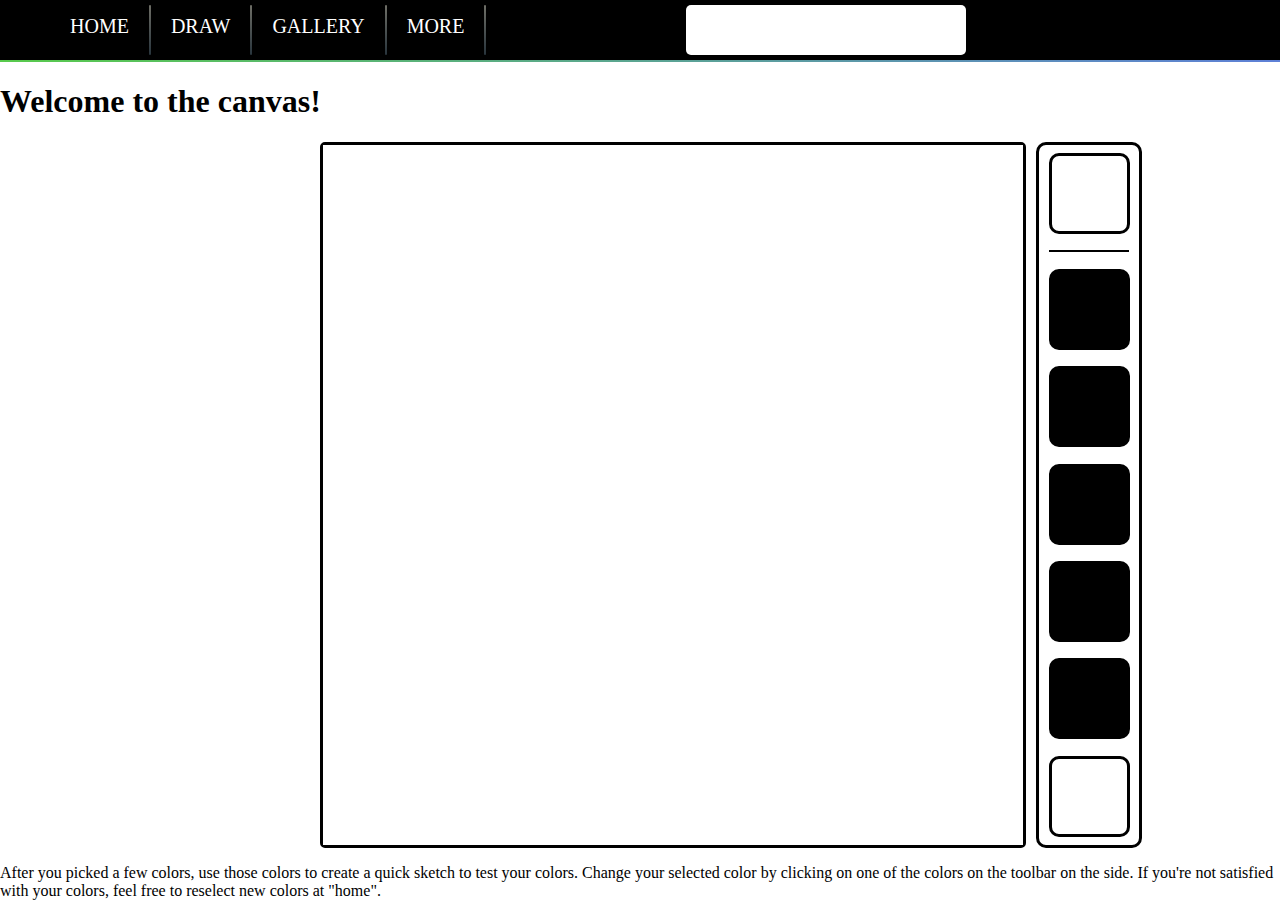
==== draw.html @ c46ce714 "Add files via upload" ====
<!DOCTYPE html>
<html lang="en">
<head>
    <meta charset="UTF-8">
    <meta http-equiv="X-UA-Compatible" content="IE=edge">
    <meta name="viewport" content="width=device-width, initial-scale=1.0">
    <title>Document</title>
    <link rel="stylesheet" href="draw.css">
    <link rel="stylesheet" href="navbar.css">
    <script src="draw.js"></script>
</head>
<body onload="initialize();">
    <div id="navbarwrapper">
        <a href="index.html">HOME</a>
        <div class="linediv"></div>
        <a href="draw.html">DRAW</a>
        <div class="linediv"></div>
        <a href="gallery.html">GALLERY</a>
        <div class="linediv"></div>
        <a href="more.html">MORE</a>
        <div class="linediv"></div>
        <div style="padding-left: 200px;"></div>
        <div id="palettewrapper">
            <div id="colorsquare1" class="colorsquare"></div>
            <div id="colorsquare2" class="colorsquare"></div>
            <div id="colorsquare3" class="colorsquare"></div>
            <div id="colorsquare4" class="colorsquare"></div>
            <div id="colorsquare5" class="colorsquare"></div>
        </div>
    </div>

    <div style="margin-bottom: 20px; width: 100%; height: 2px; background-image:linear-gradient(to right, rgb(88, 202, 76), rgb(94, 128, 215));"></div>

    <h1>Welcome to the canvas!</h1>

    <div id="canvaswrapper">
        <div id="canvas"></div>
        <div id="toolbar">
            <div style="background-color: white;" id="selectedcolor" class="colorselector"></div>
            <div style="width: 80px; height: 2px; background-color: black; align-self: center;"></div>
            <div id="colorselector1" class="colorselector"></div>
            <div id="colorselector2" class="colorselector"></div>
            <div id="colorselector3" class="colorselector"></div>
            <div id="colorselector4" class="colorselector"></div>
            <div id="colorselector5" class="colorselector"></div>
            <div style="background-color: white;" id="eraser" class="colorselector"></div>
        </div>
    </div>

    <p>
        After you picked a few colors, use those colors to create a quick sketch to test your colors.
        Change your selected color by clicking on one of the colors on the toolbar on the side.
        If you're not satisfied with your colors, feel free to reselect new colors at "home".
    </p>
</body>
</html>
---- draw.css ----
#canvaswrapper{
    display: flex;
    flex-direction: row;
    padding-left: 25%;
    padding-top: 0px;
    margin-bottom: 5px;
    gap: 10px;
}

#canvas{
    height: 700px;
    width: 700px;
    display: grid;
    grid-template-columns: repeat(75, 1fr);
    grid-template-rows: repeat(75, 1fr);
    background-color: black;
    border: solid;
    gap: 0px;
    border-radius: 5px;
}

.pixel{
    background-color: white;
}

#toolbar{
    height: 700px;
    width: 100px;
    background-color: white;
    border-radius: 10px;
    border: solid;
    display: flex;
    flex-direction: column;
    justify-content: space-around;
}

.colorselector{
    height: 75px;
    width: 75px;
    background-color: black;
    border-radius: 10px;
    align-self: center;
    border: solid;
}

body{
    background-image: url(https://wallpaperforu.com/wp-content/uploads/2020/09/polygon-wallpaper-20090615332930-1536x864.jpg);
    background-repeat: no-repeat;
    background-size: 100%;
}
---- navbar.css ----
#navbarwrapper{
    height: 60px;
    padding: 0px;
    background-color: black;
    display: flex;
    justify-content: flex-start;
    padding-left: 50px;
    overflow: hidden;
}

#navbarwrapper a{
    color: white;
    text-align: center;
    padding: 15px 15px;
    padding-left: 20px;
    padding-right: 20px;
    text-decoration:solid;
    font-size: 20px;
}

#navbarwrapper a:hover{
    background-color: rgb(166, 187, 255);
    color: black;
}

.linediv{
    height: 50px;
    width: 2px;
    border-radius: 20px;
    align-self: center;
    background-image: linear-gradient(0deg, rgb(40, 52, 60), rgb(110, 110, 102));
}

#palettewrapper{
    background-color: white;
    height: 50px;
    width: 280px;
    border-radius: 5px;
    align-self: center;
    display: flex;
    flex-direction: row;
    align-content: center;
    justify-content: center;
    gap: 10px;
}

.colorsquare{
    background-color: rgb(255, 255, 255);
    padding-top: 5px;
    height: 45px;
    width: 45px;
    border-radius: 7px;
}

body{
    margin: 0px;
}
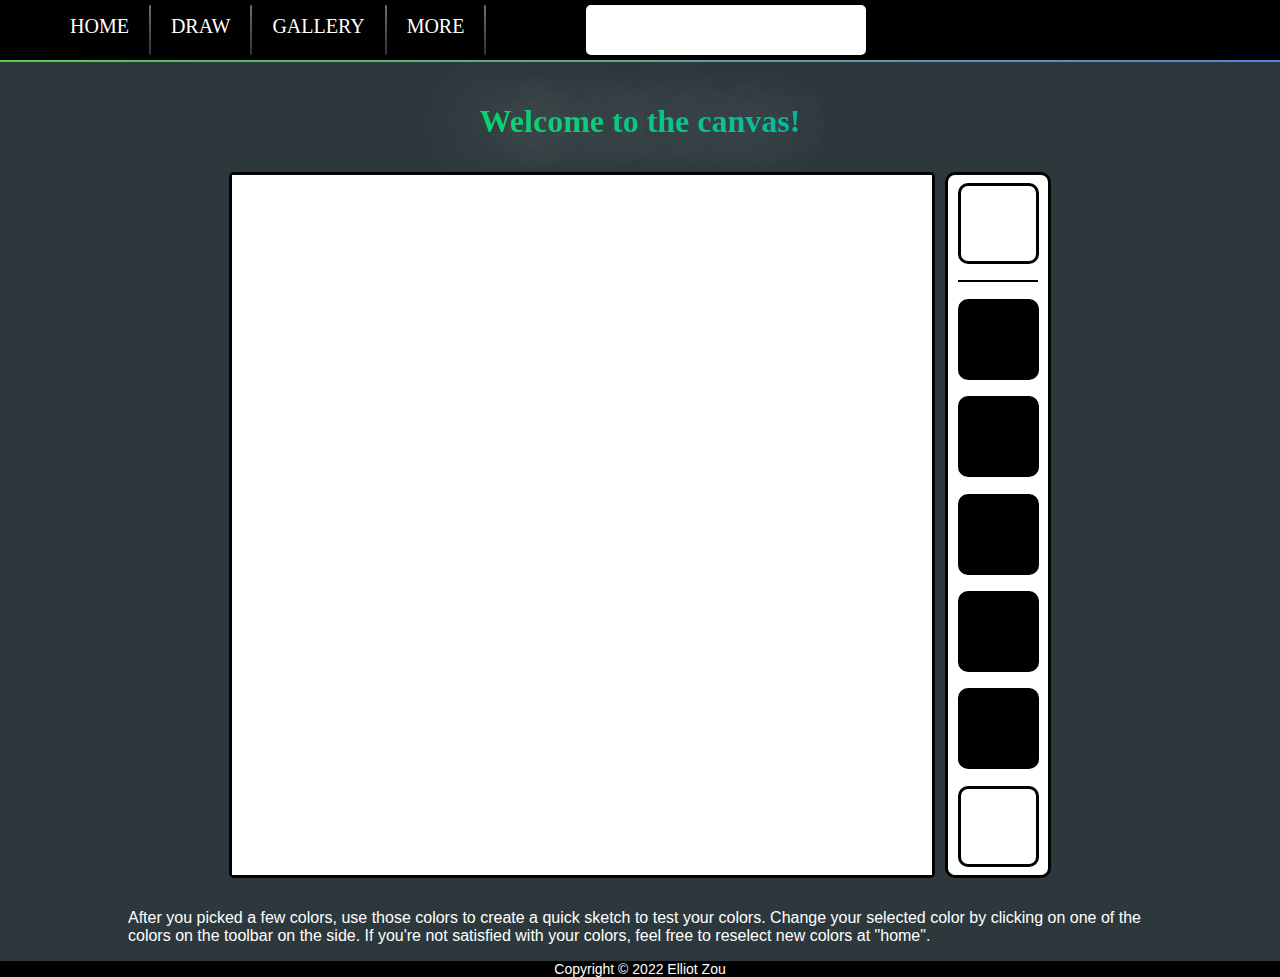
==== commit 0afd1d85: "Add files via upload" ====
--- a/draw.html
+++ b/draw.html
@@ -1,56 +1,62 @@
-<!DOCTYPE html>
-<html lang="en">
-<head>
-    <meta charset="UTF-8">
-    <meta http-equiv="X-UA-Compatible" content="IE=edge">
-    <meta name="viewport" content="width=device-width, initial-scale=1.0">
-    <title>Document</title>
-    <link rel="stylesheet" href="draw.css">
-    <link rel="stylesheet" href="navbar.css">
-    <script src="draw.js"></script>
-</head>
-<body onload="initialize();">
-    <div id="navbarwrapper">
-        <a href="index.html">HOME</a>
-        <div class="linediv"></div>
-        <a href="draw.html">DRAW</a>
-        <div class="linediv"></div>
-        <a href="gallery.html">GALLERY</a>
-        <div class="linediv"></div>
-        <a href="more.html">MORE</a>
-        <div class="linediv"></div>
-        <div style="padding-left: 200px;"></div>
-        <div id="palettewrapper">
-            <div id="colorsquare1" class="colorsquare"></div>
-            <div id="colorsquare2" class="colorsquare"></div>
-            <div id="colorsquare3" class="colorsquare"></div>
-            <div id="colorsquare4" class="colorsquare"></div>
-            <div id="colorsquare5" class="colorsquare"></div>
-        </div>
-    </div>
-
-    <div style="margin-bottom: 20px; width: 100%; height: 2px; background-image:linear-gradient(to right, rgb(88, 202, 76), rgb(94, 128, 215));"></div>
-
-    <h1>Welcome to the canvas!</h1>
-
-    <div id="canvaswrapper">
-        <div id="canvas"></div>
-        <div id="toolbar">
-            <div style="background-color: white;" id="selectedcolor" class="colorselector"></div>
-            <div style="width: 80px; height: 2px; background-color: black; align-self: center;"></div>
-            <div id="colorselector1" class="colorselector"></div>
-            <div id="colorselector2" class="colorselector"></div>
-            <div id="colorselector3" class="colorselector"></div>
-            <div id="colorselector4" class="colorselector"></div>
-            <div id="colorselector5" class="colorselector"></div>
-            <div style="background-color: white;" id="eraser" class="colorselector"></div>
-        </div>
-    </div>
-
-    <p>
-        After you picked a few colors, use those colors to create a quick sketch to test your colors.
-        Change your selected color by clicking on one of the colors on the toolbar on the side.
-        If you're not satisfied with your colors, feel free to reselect new colors at "home".
-    </p>
-</body>
+<!DOCTYPE html>
+<html lang="en">
+<head>
+    <meta charset="UTF-8">
+    <meta http-equiv="X-UA-Compatible" content="IE=edge">
+    <meta name="viewport" content="width=device-width, initial-scale=1.0">
+    <title>Document</title>
+    <link rel="stylesheet" href="draw.css">
+    <link rel="stylesheet" href="navbar.css">
+    <script src="draw.js"></script>
+</head>
+<body onload="initialize();">
+    <div id="navbarwrapper">
+        <div id="optionswrapper">
+            <a href="index.html">HOME</a>
+            <div class="linediv"></div>
+            <a href="draw.html">DRAW</a>
+            <div class="linediv"></div>
+            <a href="gallery.html">GALLERY</a>
+            <div class="linediv"></div>
+            <a href="more.html">MORE</a>
+            <div class="linediv"></div>
+        </div>
+        <div id="palettewrapper">
+            <div id="colorsquare1" class="colorsquare"></div>
+            <div id="colorsquare2" class="colorsquare"></div>
+            <div id="colorsquare3" class="colorsquare"></div>
+            <div id="colorsquare4" class="colorsquare"></div>
+            <div id="colorsquare5" class="colorsquare"></div>
+        </div>
+    </div>
+
+    <div style="margin-bottom: 20px; width: 100%; height: 2px; background-image:linear-gradient(to right, rgb(88, 202, 76), rgb(94, 128, 215));"></div>
+    <h1>Welcome to the canvas!</h1>
+
+    <div id="canvaswrapper">
+        <div id="canvas"></div>
+        <div id="toolbar">
+            <div style="background-color: white;" id="selectedcolor" class="colorselector"></div>
+            <div style="width: 80px; height: 2px; background-color: black; align-self: center;"></div>
+            <div id="colorselector1" class="colorselector"></div>
+            <div id="colorselector2" class="colorselector"></div>
+            <div id="colorselector3" class="colorselector"></div>
+            <div id="colorselector4" class="colorselector"></div>
+            <div id="colorselector5" class="colorselector"></div>
+            <div style="background-color: white;" id="eraser" class="colorselector"></div>
+        </div>
+    </div>
+
+    <p>
+        After you picked a few colors, use those colors to create a quick sketch to test your colors.
+        Change your selected color by clicking on one of the colors on the toolbar on the side.
+        If you're not satisfied with your colors, feel free to reselect new colors at "home".
+    </p>
+
+    <div id="footerwrapper">
+        <footer>
+            <p>Copyright &copy 2022 Elliot Zou</p>
+        </footer>
+    </div>
+</body>
 </html>--- a/draw.css
+++ b/draw.css
@@ -1,50 +1,76 @@
-#canvaswrapper{
-    display: flex;
-    flex-direction: row;
-    padding-left: 25%;
-    padding-top: 0px;
-    margin-bottom: 5px;
-    gap: 10px;
-}
-
-#canvas{
-    height: 700px;
-    width: 700px;
-    display: grid;
-    grid-template-columns: repeat(75, 1fr);
-    grid-template-rows: repeat(75, 1fr);
-    background-color: black;
-    border: solid;
-    gap: 0px;
-    border-radius: 5px;
-}
-
-.pixel{
-    background-color: white;
-}
-
-#toolbar{
-    height: 700px;
-    width: 100px;
-    background-color: white;
-    border-radius: 10px;
-    border: solid;
-    display: flex;
-    flex-direction: column;
-    justify-content: space-around;
-}
-
-.colorselector{
-    height: 75px;
-    width: 75px;
-    background-color: black;
-    border-radius: 10px;
-    align-self: center;
-    border: solid;
-}
-
-body{
-    background-image: url(https://wallpaperforu.com/wp-content/uploads/2020/09/polygon-wallpaper-20090615332930-1536x864.jpg);
-    background-repeat: no-repeat;
-    background-size: 100%;
+#canvaswrapper{
+    display: flex;
+    flex-direction: row;
+    justify-content: center;
+    padding-left: auto;
+    padding-right: auto;
+    padding-top: 10px;
+    padding-bottom: 10px;
+    margin-top: 0px;
+    margin-bottom: 5px;
+    gap: 10px;
+    background-image: url(https://wallpaperforu.com/wp-content/uploads/2020/09/polygon-wallpaper-20090615332930-1536x864.jpg);
+}
+
+#canvas{
+    height: 700px;
+    width: 700px;
+    display: grid;
+    grid-template-columns: repeat(75, 1fr);
+    grid-template-rows: repeat(75, 1fr);
+    background-color: black;
+    border: solid;
+    gap: 0px;
+    border-radius: 5px;
+}
+
+.pixel{
+    background-color: white;
+}
+
+#toolbar{
+    height: 700px;
+    width: 100px;
+    background-color: white;
+    border-radius: 10px;
+    border: solid;
+    display: flex;
+    flex-direction: column;
+    justify-content: space-around;
+}
+
+.colorselector{
+    height: 75px;
+    width: 75px;
+    background-color: black;
+    border-radius: 10px;
+    align-self: center;
+    border: solid;
+}
+
+body{
+    background-repeat: no-repeat;
+    background-size: 100%;
+    background-color: #2d383c;
+}
+
+h1, p{
+    color: white;
+}
+
+h1{
+    text-align: center;
+    background-image: linear-gradient(45deg,#00FF00, #008cff);
+    background-size: 100%;
+    -webkit-background-clip: text;
+    -moz-background-clip: text;
+    -webkit-text-fill-color: transparent; 
+    -moz-text-fill-color: transparent;
+    text-shadow: 1px 1px 75px rgb(255, 255, 255);
+}
+
+p{
+    font-family: "Century Gothic", CenturyGothic, Geneva, AppleGothic, sans-serif;
+    margin-left: 10%;
+    margin-right: 10%;
 }--- a/navbar.css
+++ b/navbar.css
@@ -1,57 +1,102 @@
-#navbarwrapper{
-    height: 60px;
-    padding: 0px;
-    background-color: black;
-    display: flex;
-    justify-content: flex-start;
-    padding-left: 50px;
-    overflow: hidden;
-}
-
-#navbarwrapper a{
-    color: white;
-    text-align: center;
-    padding: 15px 15px;
-    padding-left: 20px;
-    padding-right: 20px;
-    text-decoration:solid;
-    font-size: 20px;
-}
-
-#navbarwrapper a:hover{
-    background-color: rgb(166, 187, 255);
-    color: black;
-}
-
-.linediv{
-    height: 50px;
-    width: 2px;
-    border-radius: 20px;
-    align-self: center;
-    background-image: linear-gradient(0deg, rgb(40, 52, 60), rgb(110, 110, 102));
-}
-
-#palettewrapper{
-    background-color: white;
-    height: 50px;
-    width: 280px;
-    border-radius: 5px;
-    align-self: center;
-    display: flex;
-    flex-direction: row;
-    align-content: center;
-    justify-content: center;
-    gap: 10px;
-}
-
-.colorsquare{
-    background-color: rgb(255, 255, 255);
-    padding-top: 5px;
-    height: 45px;
-    width: 45px;
-    border-radius: 7px;
-}
-
-body{
-    margin: 0px;
-}
+#navbarwrapper{
+    height: 60px;
+    padding: 0px;
+    background-color: black;
+    display: flex;
+    justify-content: flex-start;
+    padding-left: 50px;
+}
+
+#navbarwrapper a{
+    color: white;
+    text-align: center;
+    padding: 15px 15px;
+    padding-left: 20px;
+    padding-right: 20px;
+    text-decoration:solid;
+    font-size: 20px;
+}
+
+#navbarwrapper a:hover{
+    background-color: rgb(166, 187, 255);
+    color: black;
+}
+
+.linediv{
+    height: 50px;
+    width: 2px;
+    border-radius: 20px;
+    align-self: center;
+    background-image: linear-gradient(0deg, rgb(40, 52, 60), rgb(110, 110, 102));
+}
+
+#palettewrapper{
+    background-color: white;
+    height: 50px;
+    width: 280px;
+    border-radius: 5px;
+    align-self: center;
+    display: flex;
+    flex-direction: row;
+    align-content: center;
+    justify-content: center;
+    gap: 10px;
+    margin-left: 100px;
+}
+
+.colorsquare{
+    background-color: rgb(255, 255, 255);
+    padding-top: 5px;
+    height: 45px;
+    width: 45px;
+    border-radius: 7px;
+}
+
+#optionswrapper{
+    display: flex;
+    flex-direction: row;
+}
+
+@media screen and (max-width: 800px) {
+    #navbarwrapper{
+        flex-direction: column;
+        height: 100px;
+        padding-bottom: 20px;
+        padding-left: 0px;
+        width: 100%;
+    }
+
+    #navbarwrapper a{
+        width: 25%;
+    }
+
+    #palettewrapper{
+        margin-top: 10px;
+        margin-left: 0px;
+    }
+}
+
+body{
+    margin: 0px;
+    display: flex;
+    flex-direction: column;
+    min-height: 100vh;
+}
+
+#footerwrapper{
+    background-color: black;
+    width: 100%;
+    margin: 0px;
+    margin-top: auto;
+    margin-bottom: 0px;
+    bottom: 0px;
+    position: relative;
+}
+
+footer p{
+    color: white;
+    font-size:14px;
+    margin: 0px;
+    margin-top: auto;
+    text-align: center;
+}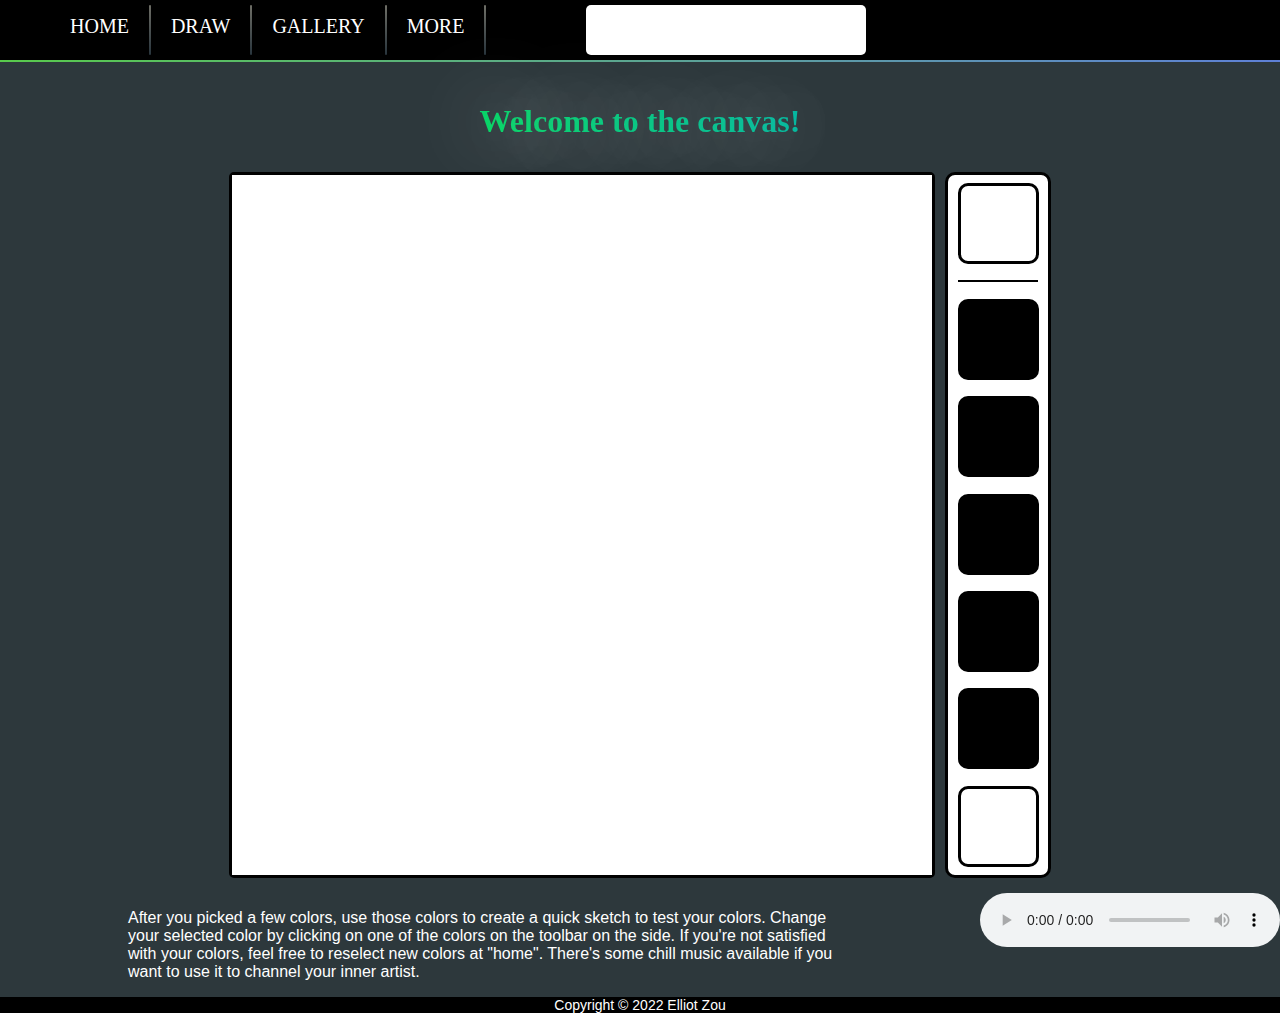
==== commit cdb2082f: "added audio" ====
--- a/draw.html
+++ b/draw.html
@@ -47,11 +47,19 @@
         </div>
     </div>
 
-    <p>
-        After you picked a few colors, use those colors to create a quick sketch to test your colors.
-        Change your selected color by clicking on one of the colors on the toolbar on the side.
-        If you're not satisfied with your colors, feel free to reselect new colors at "home".
-    </p>
+    <div style="display: flex; flex-direction:row">
+        <p>
+            After you picked a few colors, use those colors to create a quick sketch to test your colors.
+            Change your selected color by clicking on one of the colors on the toolbar on the side.
+            If you're not satisfied with your colors, feel free to reselect new colors at "home".
+            There's some chill music available if you want to use it to channel your inner artist.
+        </p>
+        <div>
+            <audio controls>
+                <source src="audio/chillmusic.mp3" type="audio/mpeg">
+            </audio>
+        </div>
+    </div>
 
     <div id="footerwrapper">
         <footer>
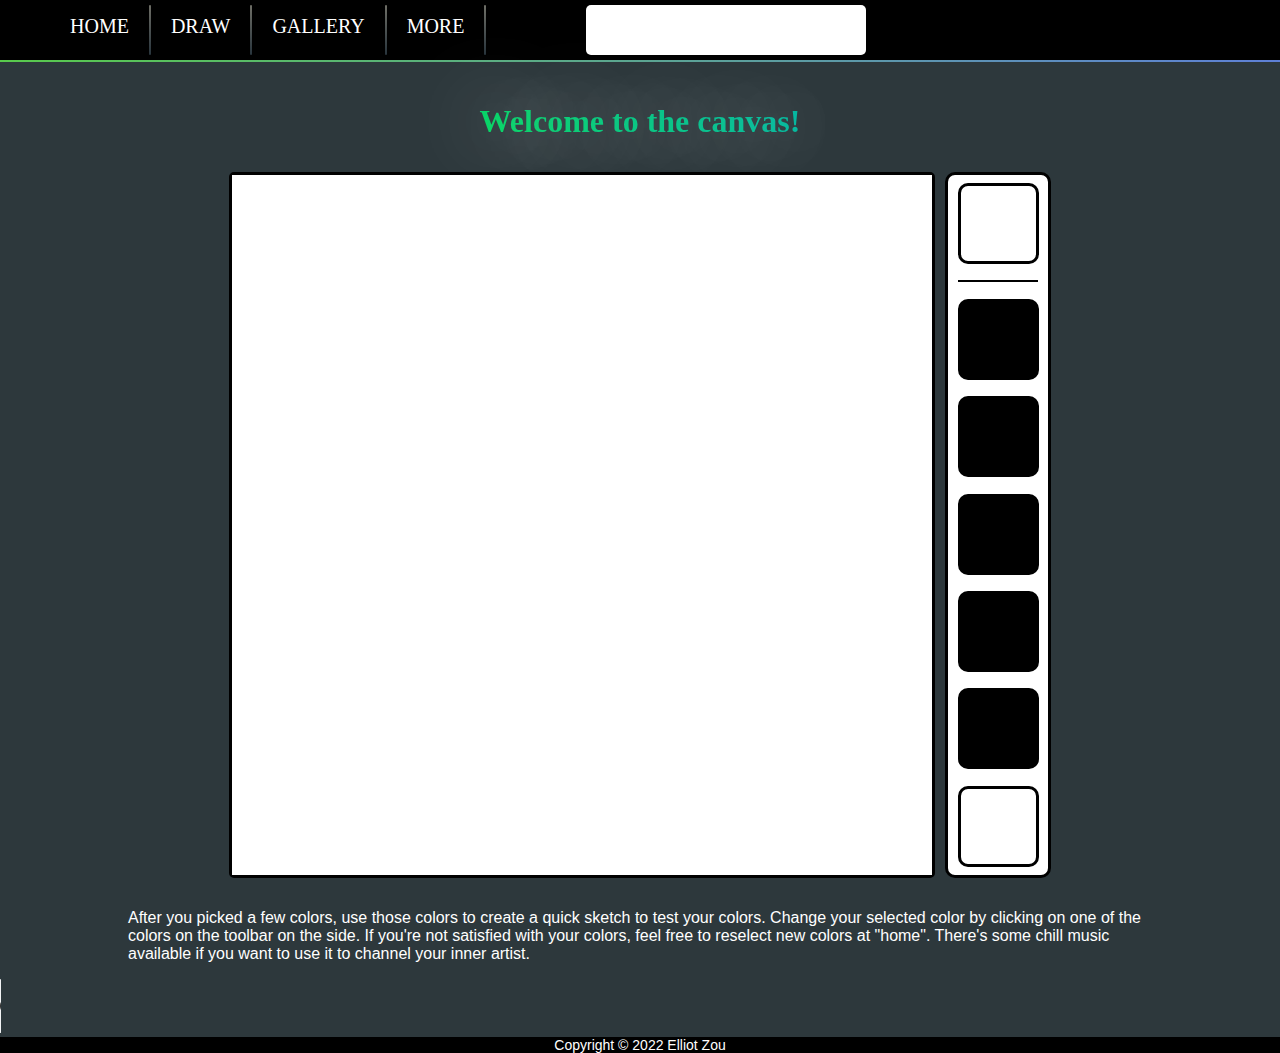
==== commit eca38706: "draw mobile view" ====
--- a/draw.html
+++ b/draw.html
@@ -37,7 +37,7 @@
         <div id="canvas"></div>
         <div id="toolbar">
             <div style="background-color: white;" id="selectedcolor" class="colorselector"></div>
-            <div style="width: 80px; height: 2px; background-color: black; align-self: center;"></div>
+            <div id="divider"></div>
             <div id="colorselector1" class="colorselector"></div>
             <div id="colorselector2" class="colorselector"></div>
             <div id="colorselector3" class="colorselector"></div>
@@ -47,7 +47,7 @@
         </div>
     </div>
 
-    <div style="display: flex; flex-direction:row">
+    <div style="display: flex; flex-direction:column">
         <p>
             After you picked a few colors, use those colors to create a quick sketch to test your colors.
             Change your selected color by clicking on one of the colors on the toolbar on the side.
--- a/draw.css
+++ b/draw.css
@@ -73,4 +73,30 @@
     font-family: "Century Gothic", CenturyGothic, Geneva, AppleGothic, sans-serif;
     margin-left: 10%;
     margin-right: 10%;
+}
+
+#divider{
+    width: 80px;
+    height: 2px;
+    background-color: black;
+    align-self: center;
+}
+
+@media screen and (max-width: 800px) {
+    #canvaswrapper{
+        flex-direction: column;
+    }
+    #canvas{
+        align-self: center;
+    }
+    #toolbar{
+        align-self: center;
+        height: 100px;
+        width: 700px;
+        flex-direction: row;
+    }
+    #divider{
+        height: 80px;
+        width: 2px;
+    }
 }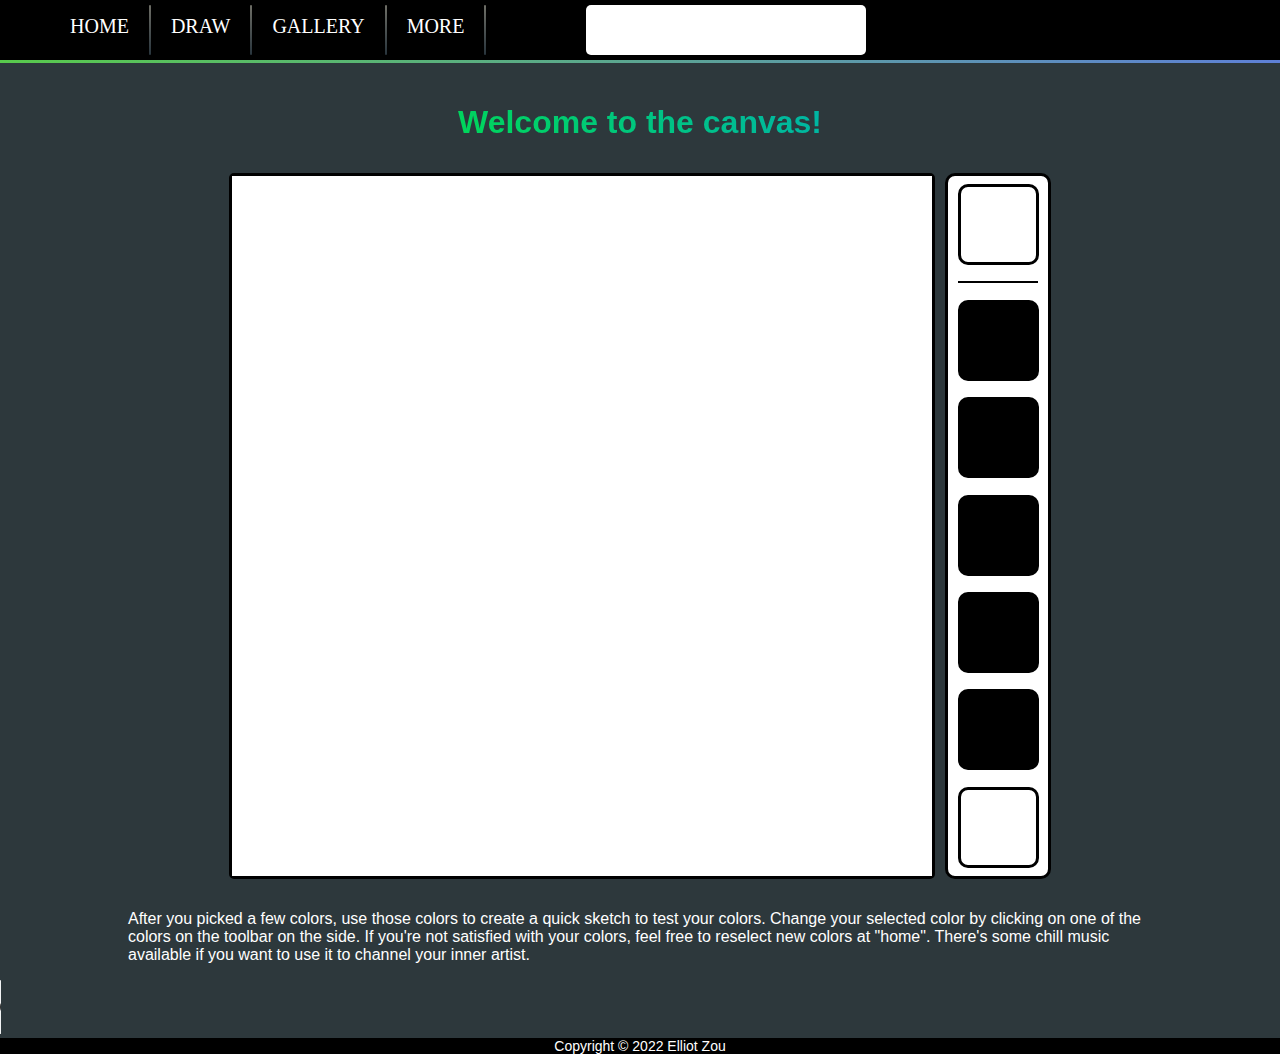
==== commit 74d481fe: "g" ====
--- a/draw.html
+++ b/draw.html
@@ -30,7 +30,7 @@
         </div>
     </div>
 
-    <div style="margin-bottom: 20px; width: 100%; height: 2px; background-image:linear-gradient(to right, rgb(88, 202, 76), rgb(94, 128, 215));"></div>
+    <div style="margin-bottom: 20px; width: 100%; height: 3px; background-image:linear-gradient(to right, rgb(88, 202, 76), rgb(94, 128, 215));"></div>
     <h1>Welcome to the canvas!</h1>
 
     <div id="canvaswrapper">
--- a/draw.css
+++ b/draw.css
@@ -66,7 +66,7 @@
     -moz-background-clip: text;
     -webkit-text-fill-color: transparent; 
     -moz-text-fill-color: transparent;
-    text-shadow: 1px 1px 75px rgb(255, 255, 255);
+    font-family: Verdana, Geneva, Tahoma, sans-serif;
 }
 
 p{
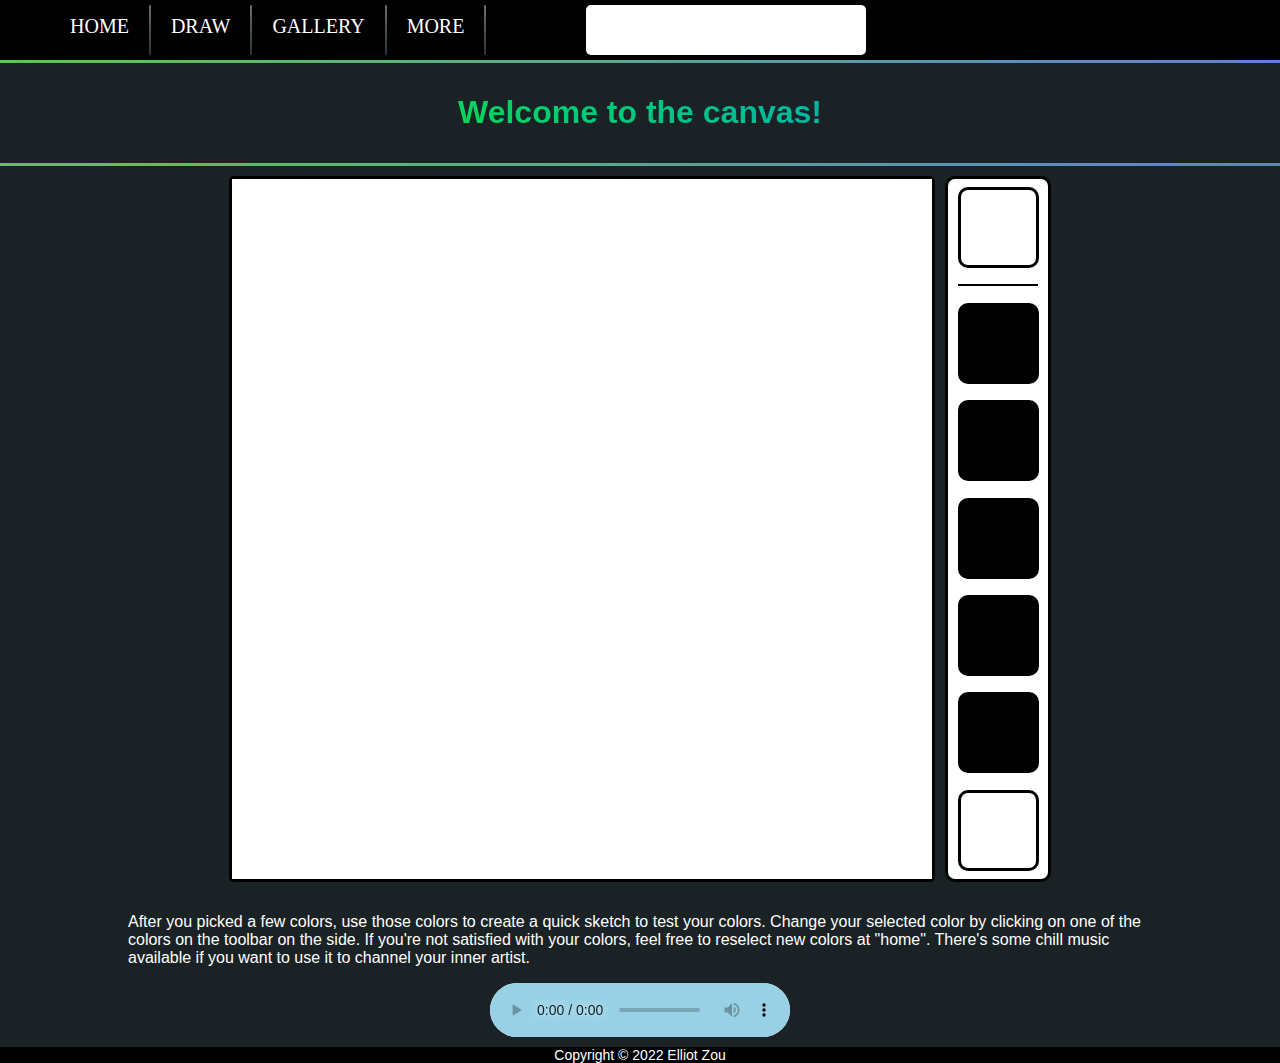
==== commit b91ca9a8: "colors" ====
--- a/draw.html
+++ b/draw.html
@@ -30,9 +30,9 @@
         </div>
     </div>
 
-    <div style="margin-bottom: 20px; width: 100%; height: 3px; background-image:linear-gradient(to right, rgb(88, 202, 76), rgb(94, 128, 215));"></div>
+    <div style="margin-bottom: 10px; width: 100%; height: 3px; background-image:linear-gradient(to right, rgb(88, 202, 76), rgb(94, 128, 215));"></div>
     <h1>Welcome to the canvas!</h1>
-
+    <div style="margin-top: 10px; width: 100%; height: 3px; background-image:linear-gradient(to right, rgb(88, 202, 76), rgb(94, 128, 215));"></div>
     <div id="canvaswrapper">
         <div id="canvas"></div>
         <div id="toolbar">
@@ -55,9 +55,11 @@
             There's some chill music available if you want to use it to channel your inner artist.
         </p>
         <div>
-            <audio controls>
-                <source src="audio/chillmusic.mp3" type="audio/mpeg">
-            </audio>
+            <div id="audiowrapper">
+                <audio controls>
+                    <source src="audio/chillmusic.mp3" type="audio/mpeg">
+                </audio>
+            </div>
         </div>
     </div>
 
--- a/draw.css
+++ b/draw.css
@@ -51,7 +51,7 @@
 body{
     background-repeat: no-repeat;
     background-size: 100%;
-    background-color: #2d383c;
+    background-color: #1a2225;
 }
 
 h1, p{
@@ -99,4 +99,15 @@
         height: 80px;
         width: 2px;
     }
+}
+
+#audiowrapper {
+    display: flex;
+    justify-content: center;
+    align-items: center;
+    margin-bottom: 10px;
+}
+
+audio::-webkit-media-controls-panel{
+    background-color: #98d1e6;
 }